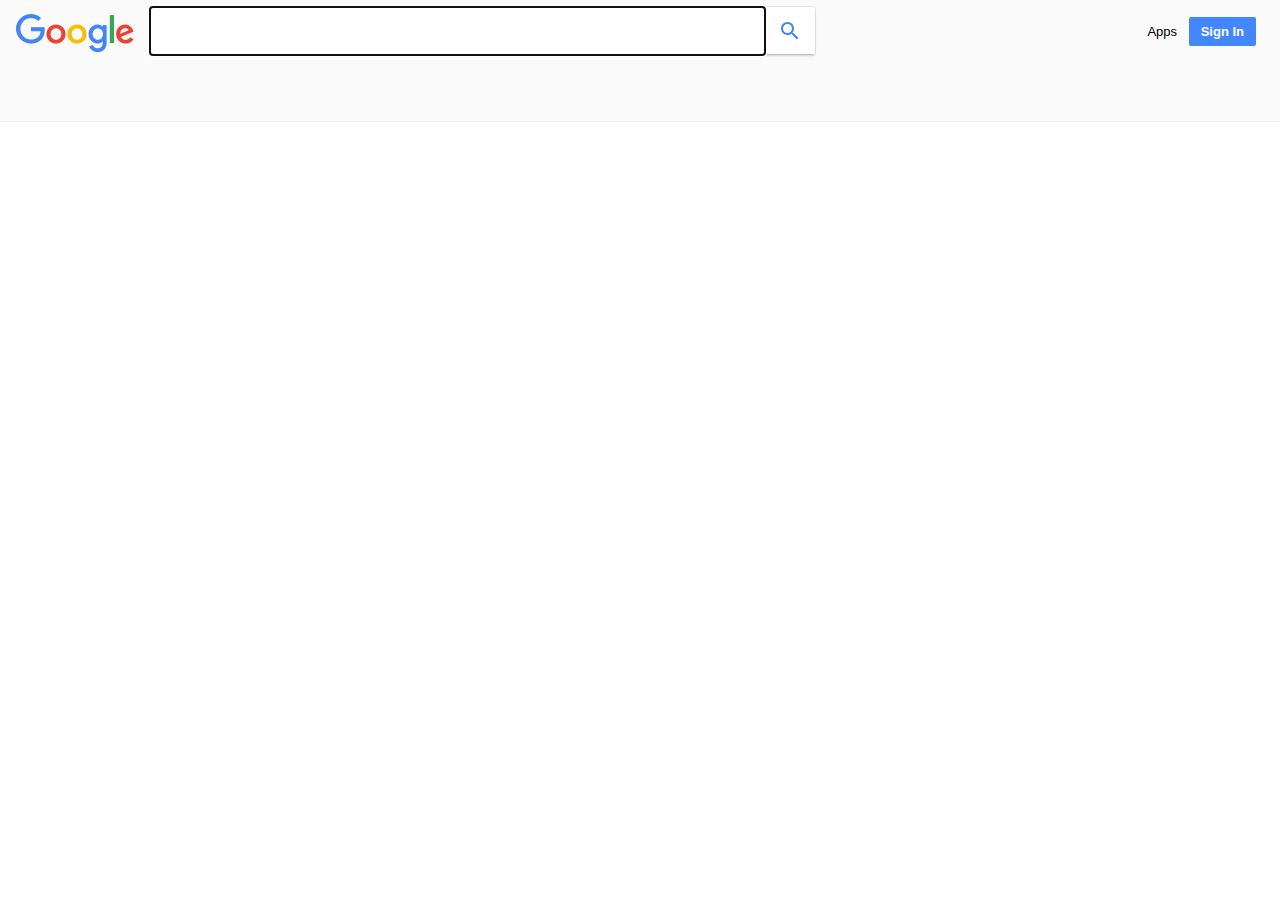
==== search-results.html @ f3285a26 "Style nav-top in header" ====
<!DOCTYPE html>
<html>
	<head>
		<meta charset="utf-8">
		<link href="styles/results.css" rel="stylesheet" type="text/css">

		<title>Kitten - Google Search</title>
	</head>

	<body>
		<div class="container">
			<div class="header">
				<div class="nav-top">
					<a href=""><img src="images/google-logo.png"></a>
					<div class="form-container">
						<form>
							<input type="text" autofocus>
						</form>
						<button>
							<!-- I don't know how to use svg's, so I copied the following code from Google -->
							<svg focusable="false" xmlns="http://www.w3.org/2000/svg" viewBox="0 0 24 24">
								<path d="M15.5 14h-.79l-.28-.27C15.41 12.59 16 11.11 16 9.5 16 5.91 13.09 3 9.5 3S3 5.91 3 9.5 5.91 16 9.5 16c1.61 0 3.09-.59 4.23-1.57l.27.28v.79l5 4.99L20.49 19l-4.99-5zm-6 0C7.01 14 5 11.99 5 9.5S7.01 5 9.5 5 14 7.01 14 9.5 11.99 14 9.5 14z"></path>
							</svg>
						</button>
					</div>
					<div class="nav-top-right">
						<a href="">Apps</a>
						<a href="" id="sign-in-button">Sign In</a>
					</div>
				</div>
				<div class="nav-bot"></div>
			</div>

			<div class="main"></div>
			
			<div class="footer"></div>
		</div>
	</body>
</html>
---- styles/results.css ----
* {
	margin: 0;
	padding: 0;
	font: 13px Arial, sans-serif;
	/* border: 1px solid black; */
}

/* html, body, a, form, .form-container, .nav-top img, svg {
	border: none;
} */





.container {
	width: 100%;
	min-height: 100px; /* Change this to an appropriate size later */
	min-width: 1000px;
	position: absolute;
	top: 0;
	right: 0;
	bottom: 0;
	left: 0;
}





.header {
	width: 100%;
	height: 121px;
	background-color: #fafafa;
	border-bottom: 1px solid #ebebeb;
}

.nav-top {
	height: 50px;
	padding: 7px;
}

.nav-top img {
	width: 120px;
	height: 44px;
	padding: 6px 15px 0 8px;
}

.form-container {
	height: 47px;
	width: 665px;
	position: absolute;
	display: inline-block;
	border-radius: 2px;
	box-shadow: 0 2px 2px 0 rgba(0,0,0,0.16), 0 0 0 1px rgba(0,0,0,0.08);
}

.form-container form {
	display: inline;
}

.form-container input {
	width: 585px;
	background-color: #fff;
	color: #000;
	font-size: 16px;
	border: medium none;
	padding: 15px;
}

.form-container button {
	height: 47px;
	width: 50px;
	float: right;
	background-color: #fff;
	border: medium none;
}

.form-container svg {
	width: 24px;
	vertical-align: middle;
	fill: #4285f4;
}

.nav-top-right {
	height: auto;
	padding: 17px;
	float: right;
}

.nav-top-right a {
	padding: 7px 8px;
	text-decoration: none;
	color: #000;
}

.nav-top-right a:hover {
	text-decoration: underline;
}

#sign-in-button {
  padding-left: 12px;
  padding-right: 12px;
  border-radius: 2px;
  text-align: center;
  font-weight: bold;
  background-color: rgb(67, 135, 253);
  color: white;
}

#sign-in-button:hover {
	text-decoration: none;
}

.nav-bot {
	height: 58px;
}





.main {
	width: 100%;
	height: auto;
	position: absolute;
	top: 122px; /* .header height */
	bottom: 83px; /* .footer height */
}





.footer {
	width: 100%;
	height: 83px;
	position: absolute;
	bottom: 0;
}
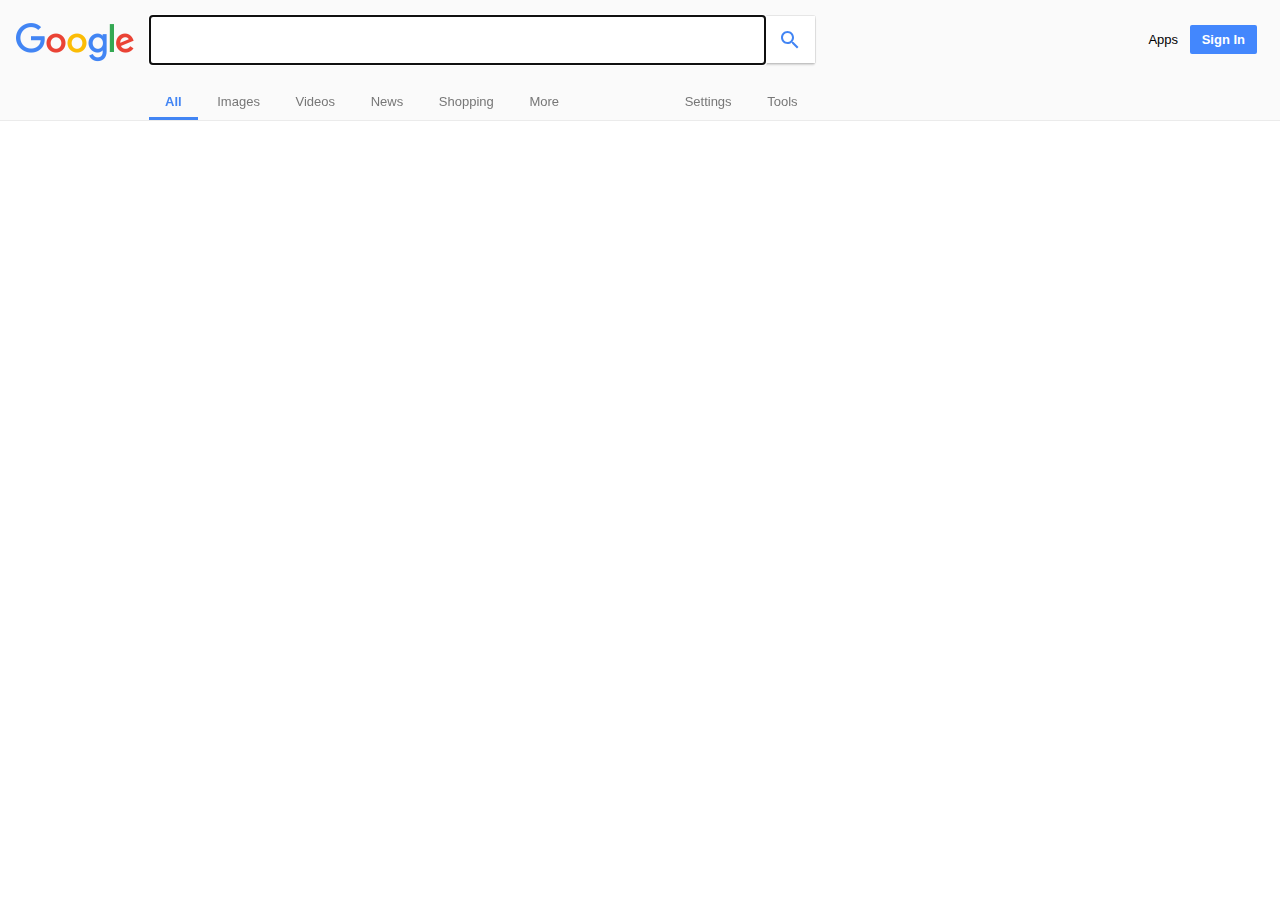
==== commit d772cafd: "Style nav-bot in header, add thoughts to README" ====
--- a/search-results.html
+++ b/search-results.html
@@ -16,7 +16,7 @@
 						<form>
 							<input type="text" autofocus>
 						</form>
-						<button>
+						<button type="submit" value="Search">
 							<!-- I don't know how to use svg's, so I copied the following code from Google -->
 							<svg focusable="false" xmlns="http://www.w3.org/2000/svg" viewBox="0 0 24 24">
 								<path d="M15.5 14h-.79l-.28-.27C15.41 12.59 16 11.11 16 9.5 16 5.91 13.09 3 9.5 3S3 5.91 3 9.5 5.91 16 9.5 16c1.61 0 3.09-.59 4.23-1.57l.27.28v.79l5 4.99L20.49 19l-4.99-5zm-6 0C7.01 14 5 11.99 5 9.5S7.01 5 9.5 5 14 7.01 14 9.5 11.99 14 9.5 14z"></path>
@@ -28,7 +28,18 @@
 						<a href="" id="sign-in-button">Sign In</a>
 					</div>
 				</div>
-				<div class="nav-bot"></div>
+				<div class="nav-bot">
+					<div class="nav-bot-container">
+						<a href="" id="all-link">All</a>
+						<a href="">Images</a>
+						<a href="">Videos</a>
+						<a href="">News</a>
+						<a href="">Shopping</a>
+						<a href="">More</a>
+						<a href="" id="settings-link">Settings</a>
+						<a href="">Tools</a>
+					</div>
+				</div>
 			</div>
 
 			<div class="main"></div>
--- a/styles/results.css
+++ b/styles/results.css
@@ -30,14 +30,14 @@
 
 .header {
 	width: 100%;
-	height: 121px;
+	height: 120px;
 	background-color: #fafafa;
 	border-bottom: 1px solid #ebebeb;
 }
 
 .nav-top {
-	height: 50px;
-	padding: 7px;
+	height: 48px;
+	padding: 16px 7px 0 7px;
 }
 
 .nav-top img {
@@ -84,7 +84,7 @@
 
 .nav-top-right {
 	height: auto;
-	padding: 17px;
+	padding: 16px;
 	float: right;
 }
 
@@ -116,6 +116,34 @@
 	height: 58px;
 }
 
+.nav-bot-container {
+	width: auto;
+	position: absolute;
+	margin: 0 0 0 149px;
+	padding: 30px 0 10px 0;
+}
+
+.nav-bot-container a {
+	padding: 30px 16px 8px 16px;
+	color: #777;
+	text-decoration: none;
+
+}
+
+.nav-bot-container a:hover {
+	color: #222;
+}
+
+#all-link {
+	border-bottom: 3px solid #4285f4;
+	color: #4285f4;
+	font-weight: bold;
+}
+
+#settings-link {
+	margin: 0 0 0 90px;
+}
+
 
 
 
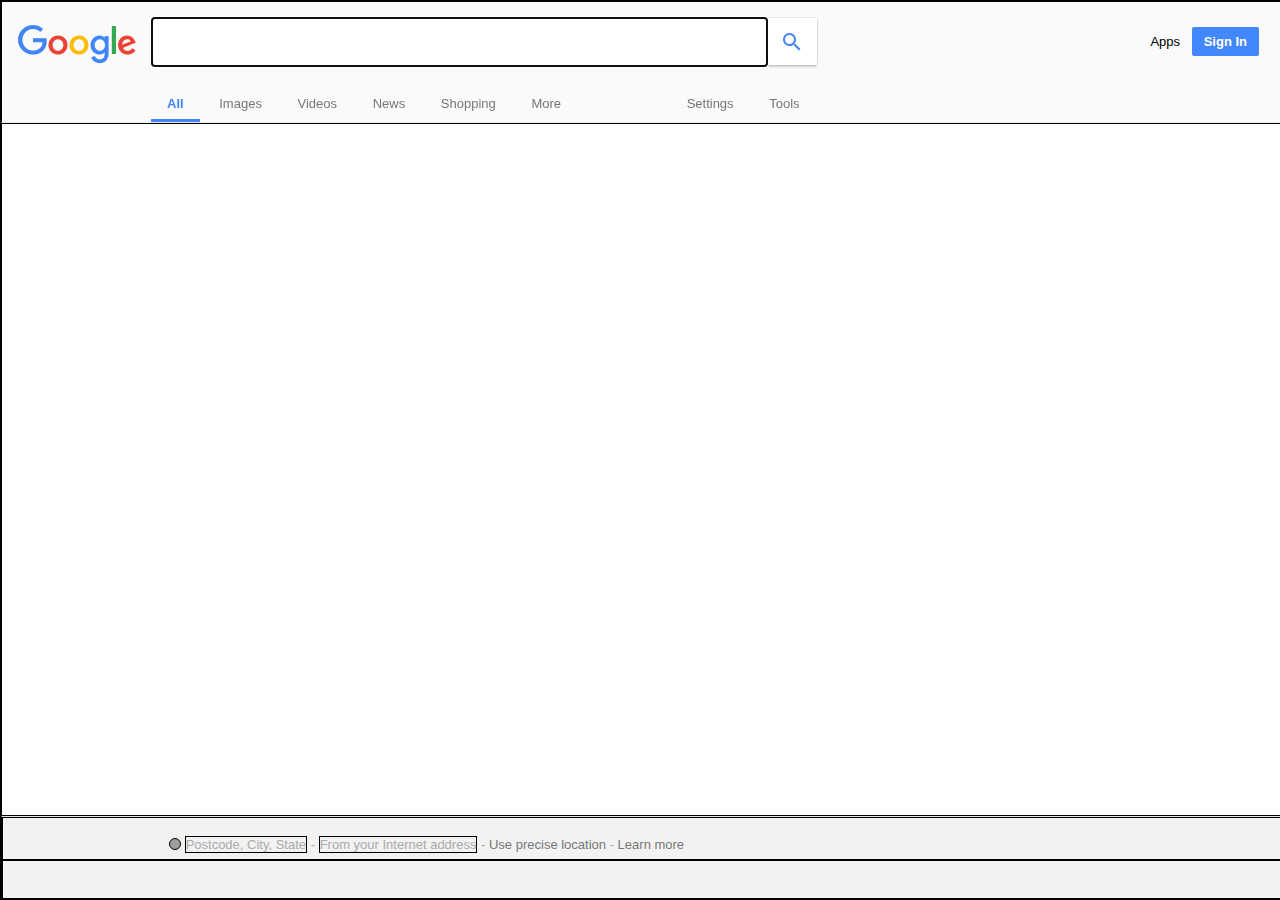
==== commit 3ac28b5c: "Add and style footer-top" ====
--- a/search-results.html
+++ b/search-results.html
@@ -44,7 +44,19 @@
 
 			<div class="main"></div>
 			
-			<div class="footer"></div>
+			<div class="footer">
+				<div class="footer-top">
+					<span id="footer-top-dot"></span>
+					<span>Postcode, City, State</span>
+					-
+					<span>From your Internet address</span>
+					-
+					<a href="">Use precise location</a>
+					-
+					<a href="">Learn more</a>
+				</div>
+				<div class="footer-bot"></div>
+			</div>
 		</div>
 	</body>
 </html>--- a/styles/results.css
+++ b/styles/results.css
@@ -2,12 +2,12 @@
 	margin: 0;
 	padding: 0;
 	font: 13px Arial, sans-serif;
-	/* border: 1px solid black; */
+	border: 1px solid black;
 }
 
-/* html, body, a, form, .form-container, .nav-top img, svg {
+html, body, a, form, .form-container, .nav-top, .nav-top img, svg, .nav-top-right, .nav-bot, .nav-bot-container {
 	border: none;
-} */
+}
 
 
 
@@ -125,12 +125,14 @@
 
 .nav-bot-container a {
 	padding: 30px 16px 8px 16px;
+}
+
+.nav-bot-container a, .footer-top a {
 	color: #777;
 	text-decoration: none;
-
 }
 
-.nav-bot-container a:hover {
+.nav-bot-container a:hover, .footer-top a:hover {
 	color: #222;
 }
 
@@ -162,7 +164,29 @@
 
 .footer {
 	width: 100%;
-	height: 83px;
+	height: 81px; /* Add 2px when removing borders */
 	position: absolute;
 	bottom: 0;
+	background-color: #f2f2f2;
+	border-top: 1px solid #e4e4e4;
+}
+
+.footer-top {
+	height: auto;
+	padding: 14px 0 0 166px;
+	color: #aaa;
+}
+
+#footer-top-dot {
+	width: 10px;
+	height: 10px;
+	display: inline-block;
+	border-radius: 100%;
+	margin: 6px 0 9px 0;
+	background-color: #9e9e9e;
+	vertical-align: middle;
+}
+
+.footer-bot {
+	height: 38px; /* Add 2px when removing borders */
 }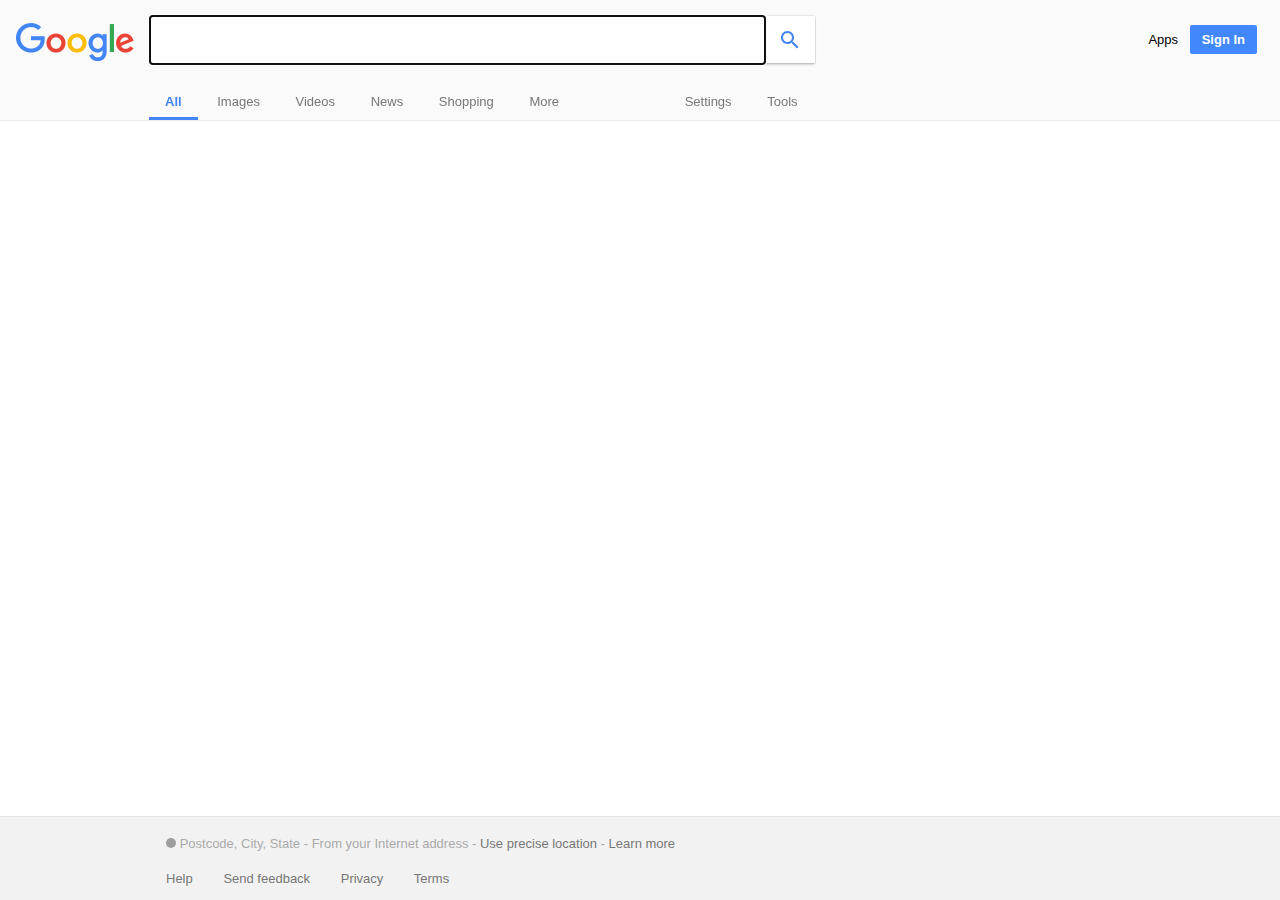
==== commit 663397eb: "Add and style footer-bot" ====
--- a/search-results.html
+++ b/search-results.html
@@ -55,7 +55,12 @@
 					-
 					<a href="">Learn more</a>
 				</div>
-				<div class="footer-bot"></div>
+				<div class="footer-bot">
+					<a href="">Help</a>
+					<a href="">Send feedback</a>
+					<a href="">Privacy</a>
+					<a href="">Terms</a>
+				</div>
 			</div>
 		</div>
 	</body>
--- a/styles/results.css
+++ b/styles/results.css
@@ -2,12 +2,12 @@
 	margin: 0;
 	padding: 0;
 	font: 13px Arial, sans-serif;
-	border: 1px solid black;
+	/* border: 1px solid black; */
 }
 
-html, body, a, form, .form-container, .nav-top, .nav-top img, svg, .nav-top-right, .nav-bot, .nav-bot-container {
+/* html, body, a, form, .form-container, .nav-top, .nav-top img, svg, .nav-top-right, .nav-bot, .nav-bot-container, .footer-top, .footer-bot, span {
 	border: none;
-}
+} */
 
 
 
@@ -127,12 +127,12 @@
 	padding: 30px 16px 8px 16px;
 }
 
-.nav-bot-container a, .footer-top a {
+.nav-bot-container a, .footer-top a, .footer-bot a {
 	color: #777;
 	text-decoration: none;
 }
 
-.nav-bot-container a:hover, .footer-top a:hover {
+.nav-bot-container a:hover, .footer-top a:hover, .footer-bot a:hover {
 	color: #222;
 }
 
@@ -154,8 +154,8 @@
 	width: 100%;
 	height: auto;
 	position: absolute;
-	top: 122px; /* .header height */
-	bottom: 83px; /* .footer height */
+	top: 122px; /* .header height + border-bottom */
+	bottom: 84px; /* .footer height + border-top */
 }
 
 
@@ -164,7 +164,7 @@
 
 .footer {
 	width: 100%;
-	height: 81px; /* Add 2px when removing borders */
+	height: 83px;
 	position: absolute;
 	bottom: 0;
 	background-color: #f2f2f2;
@@ -173,7 +173,7 @@
 
 .footer-top {
 	height: auto;
-	padding: 14px 0 0 166px;
+	padding: 15px 0 0 166px;
 	color: #aaa;
 }
 
@@ -188,5 +188,10 @@
 }
 
 .footer-bot {
-	height: 38px; /* Add 2px when removing borders */
+	height: auto;
+	padding: 14px 0 14px 166px;
+}
+
+.footer-bot a {
+	padding-right: 27px;
 }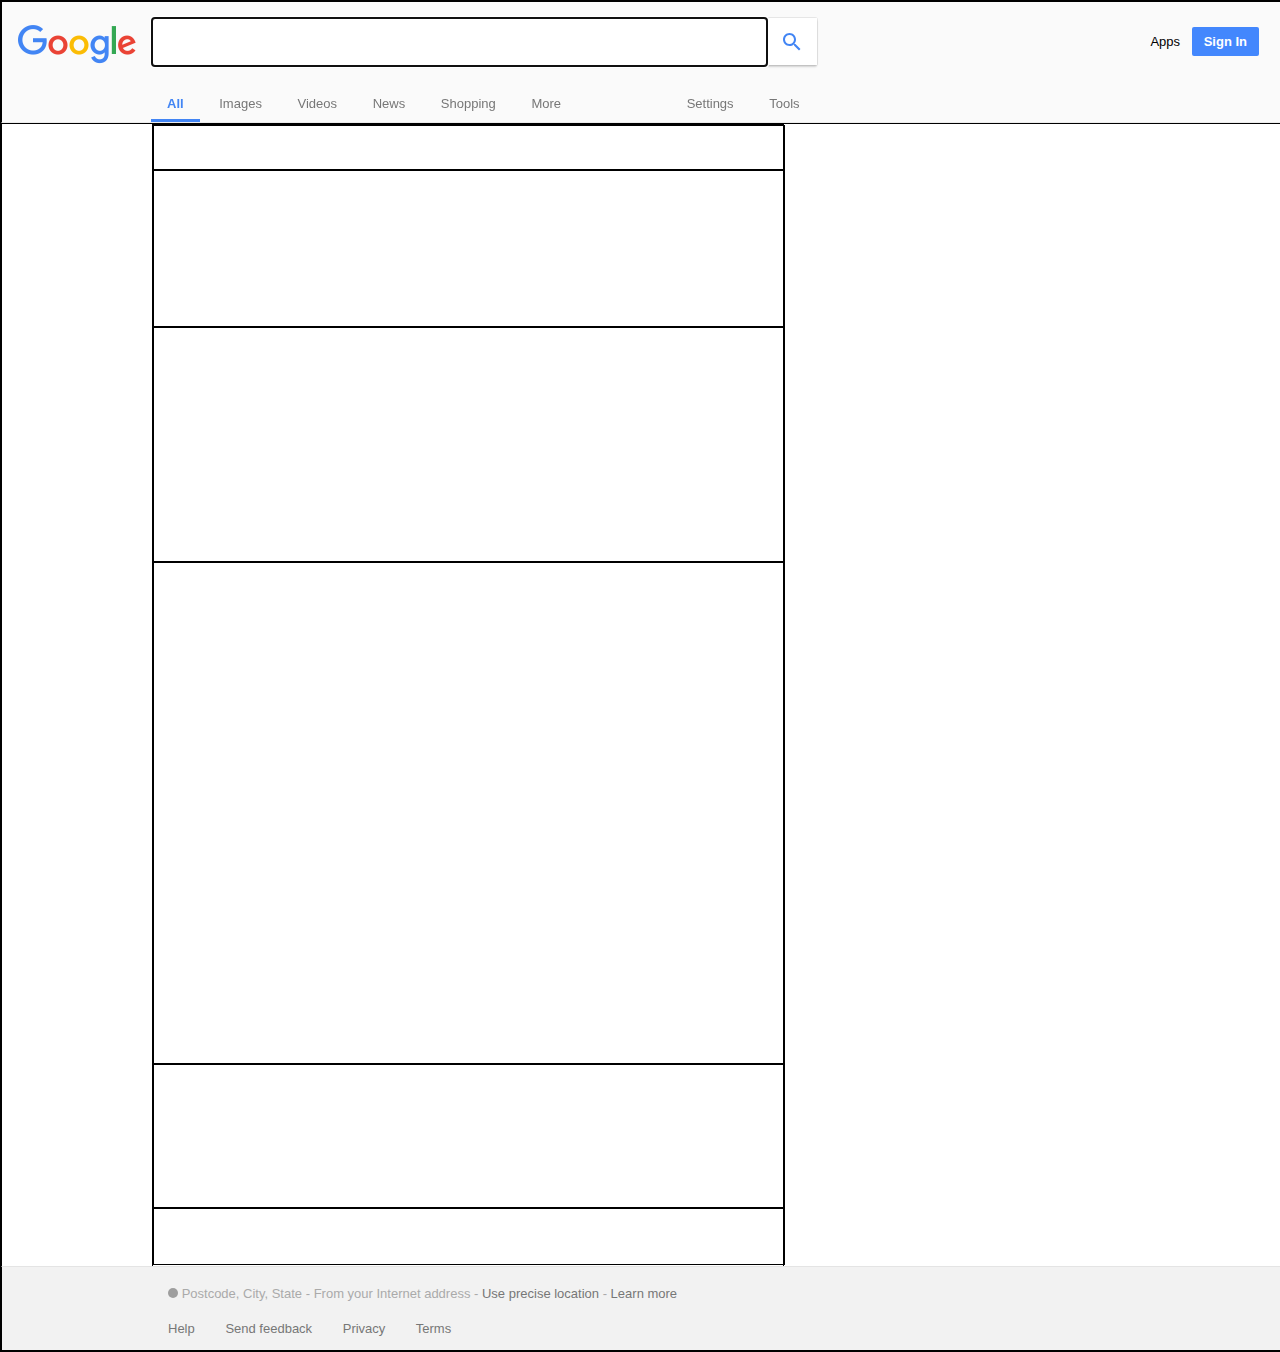
==== commit 05a7673a: "Add div containers to center-column" ====
--- a/search-results.html
+++ b/search-results.html
@@ -42,7 +42,16 @@
 				</div>
 			</div>
 
-			<div class="main"></div>
+			<div class="main">
+				<div class="center-column">
+					<div class="results-stats"></div>
+					<div class="images"></div>
+					<div class="twitter"></div>
+					<div class="search-results"></div>
+					<div class="related-searches"></div>
+					<div class="page-numbers"></div>
+				</div>
+			</div>
 			
 			<div class="footer">
 				<div class="footer-top">
--- a/styles/results.css
+++ b/styles/results.css
@@ -2,12 +2,12 @@
 	margin: 0;
 	padding: 0;
 	font: 13px Arial, sans-serif;
-	/* border: 1px solid black; */
-}
-
-/* html, body, a, form, .form-container, .nav-top, .nav-top img, svg, .nav-top-right, .nav-bot, .nav-bot-container, .footer-top, .footer-bot, span {
-	border: none;
-} */
+	border: 1px solid black; /* Temporary */
+}
+
+html, body, a, form, .form-container, .nav-top, .nav-top img, svg, .nav-top-right, .nav-bot, .nav-bot-container, .footer-top, .footer-top span, .footer-bot {
+	border: none; /* Temporary */
+}
 
 
 
@@ -15,7 +15,7 @@
 
 .container {
 	width: 100%;
-	min-height: 100px; /* Change this to an appropriate size later */
+	min-height: 1350px; /* Change this to an appropriate size later */
 	min-width: 1000px;
 	position: absolute;
 	top: 0;
@@ -158,6 +158,42 @@
 	bottom: 84px; /* .footer height + border-top */
 }
 
+.center-column {
+	width: 630px;
+	height: 100%;
+	position: absolute;
+	margin-left: 150px;
+}
+
+.results-stats {
+	width: 100%;
+	height: 43px;
+}
+
+.images {
+	width: 100%;
+	height: 155px;
+}
+
+.twitter {
+	width: 100%;
+	height: 233px;
+}
+
+.search-results {
+	width: 100%;
+	height: 500px;
+}
+
+.related-searches {
+	width: 100%;
+	height: 142px;
+}
+
+.page-numbers {
+	width: 100%;
+	height: 55px;
+}
 
 
 
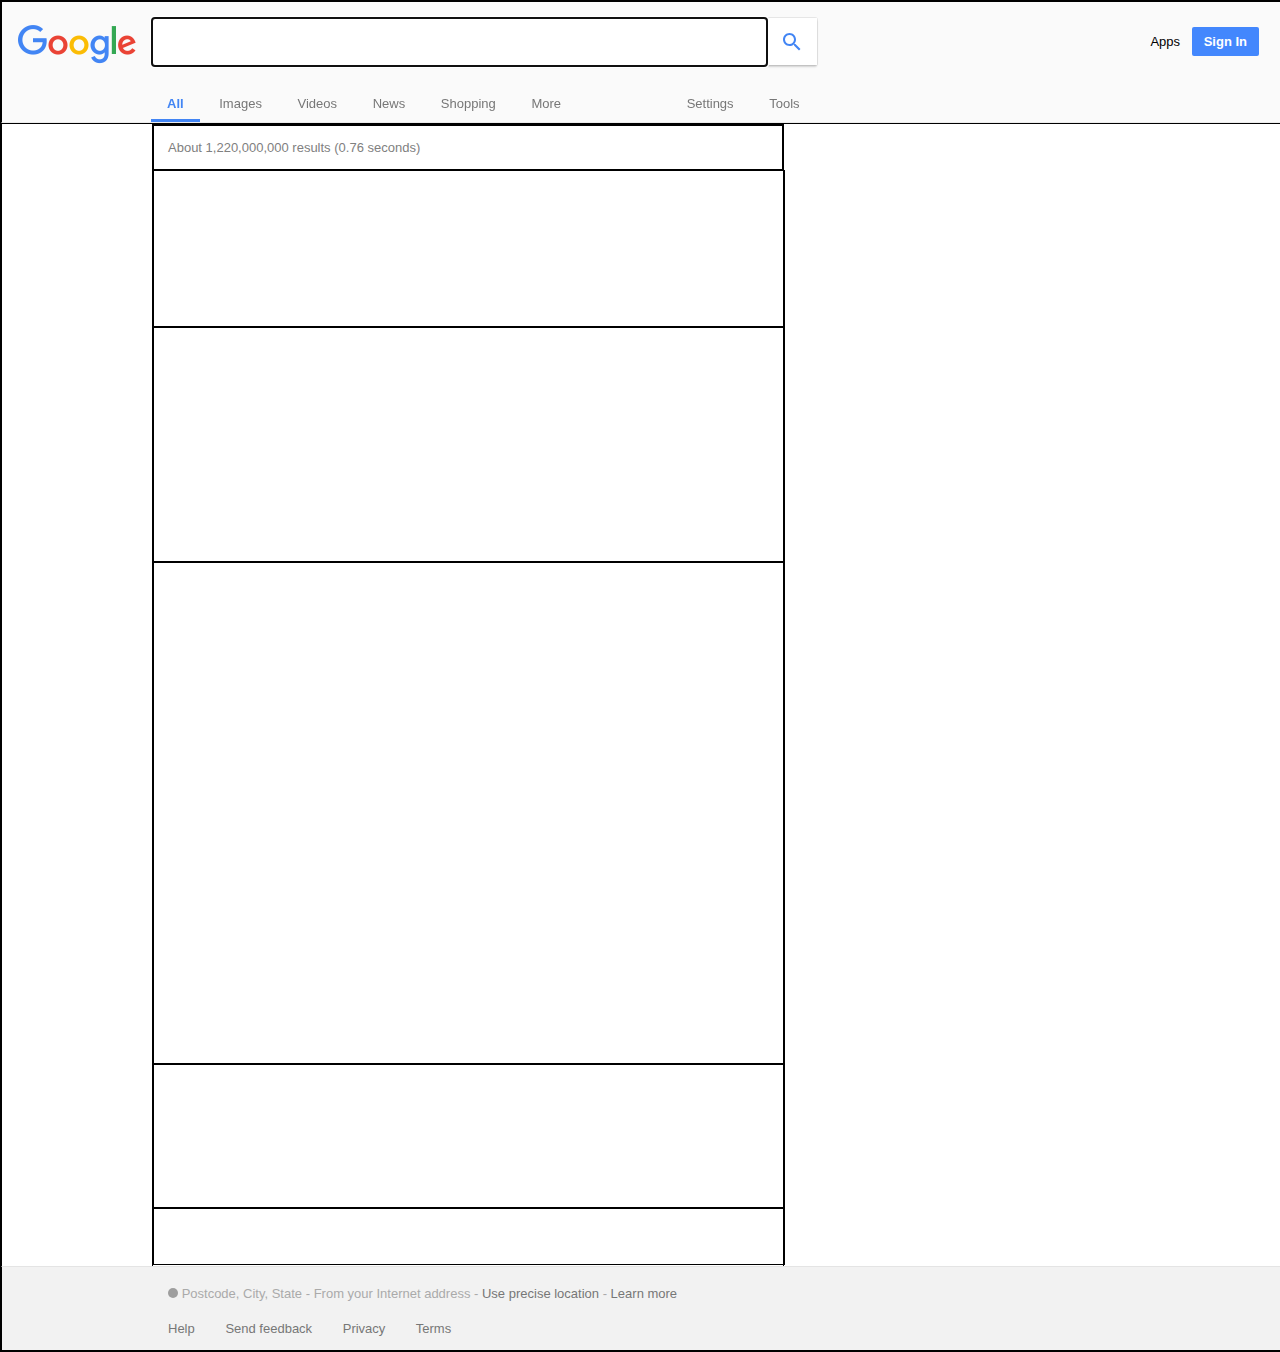
==== commit 075b216c: "Style results-stats" ====
--- a/search-results.html
+++ b/search-results.html
@@ -44,7 +44,9 @@
 
 			<div class="main">
 				<div class="center-column">
-					<div class="results-stats"></div>
+					<div class="results-stats">
+						About 1,220,000,000 results (0.76 seconds)
+					</div>
 					<div class="images"></div>
 					<div class="twitter"></div>
 					<div class="search-results"></div>
--- a/styles/results.css
+++ b/styles/results.css
@@ -166,8 +166,10 @@
 }
 
 .results-stats {
-	width: 100%;
-	height: 43px;
+	width: auto;
+	height: auto;
+	padding: 14px;
+	color: #808080;
 }
 
 .images {
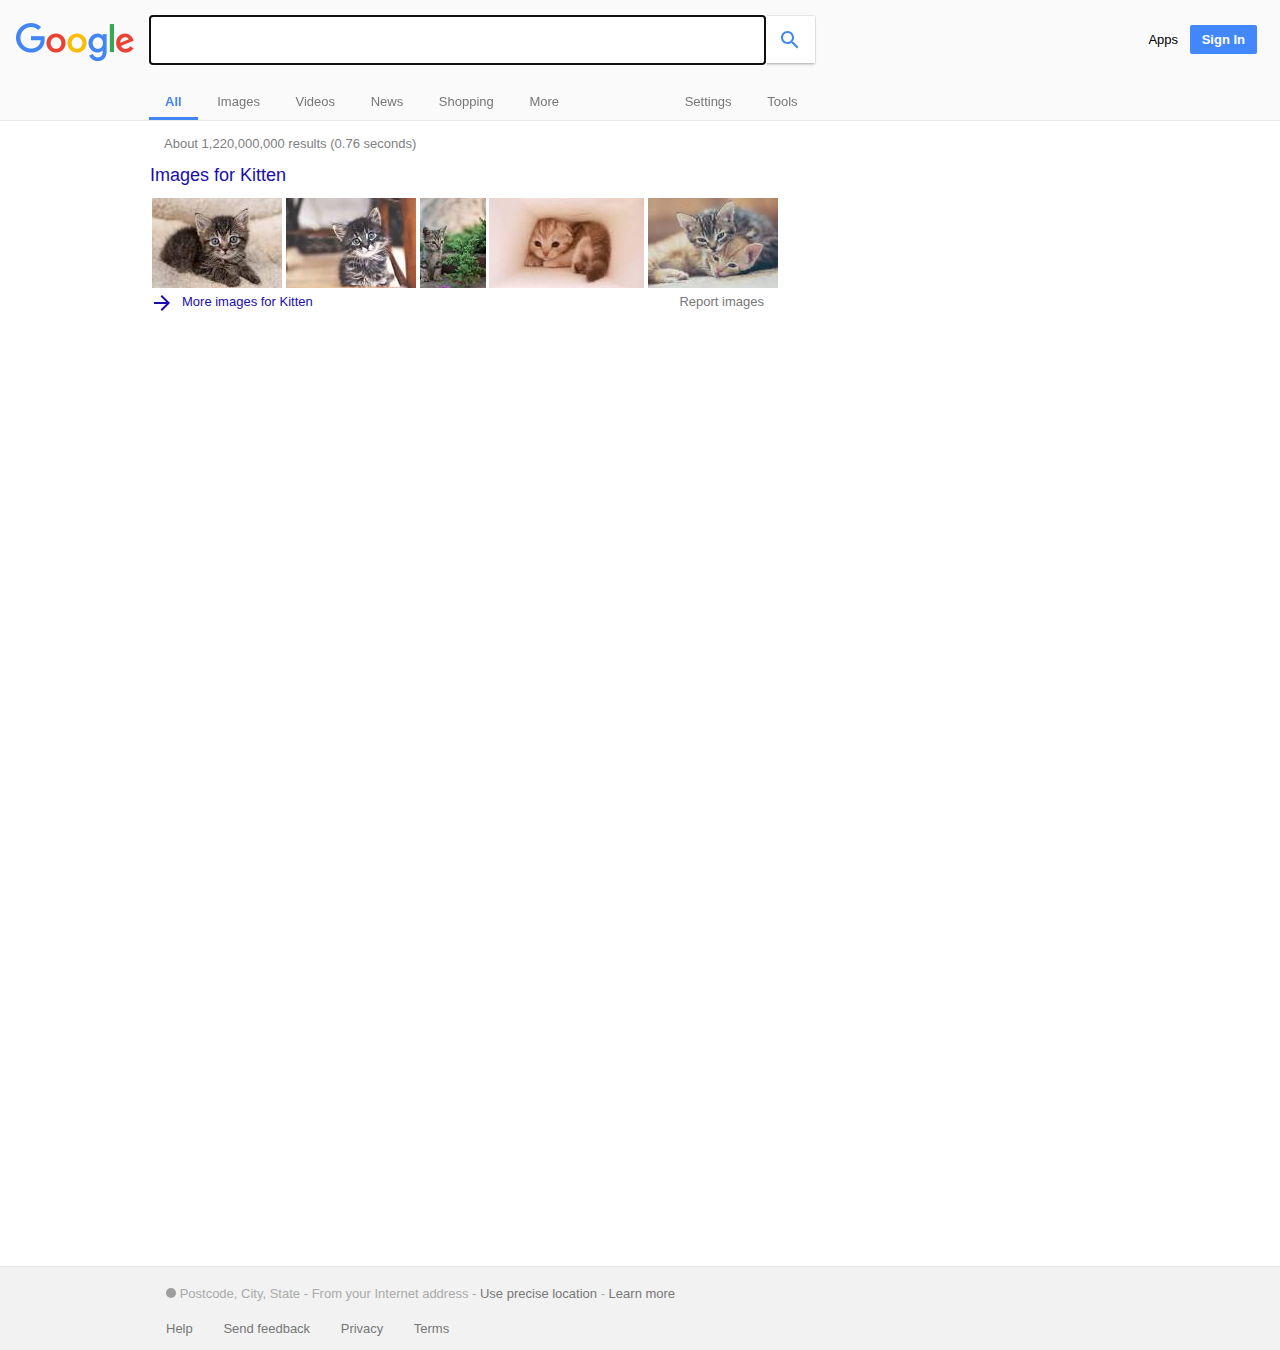
==== commit 55320bf6: "Add and style image search results" ====
--- a/search-results.html
+++ b/search-results.html
@@ -47,7 +47,42 @@
 					<div class="results-stats">
 						About 1,220,000,000 results (0.76 seconds)
 					</div>
-					<div class="images"></div>
+					<div class="images">
+						<div class="images-top">
+							<a href=""><h3>Images for Kitten</h3></a>
+						</div>
+						<div class="kitten-images">
+							<div class="kittens">
+								<a href=""><img src="images/kitten1.jpeg"></a>
+							</div>
+							<div class="kittens">
+								<a href=""><img src="images/kitten2.jpeg"></a>
+							</div>
+							<div class="kittens">
+								<a href=""><img src="images/kitten3.jpeg"></a>
+							</div>
+							<div class="kittens">
+								<a href=""><img src="images/kitten4.jpeg"></a>
+							</div>
+							<div class="kittens">
+								<a href=""><img src="images/kitten5.jpeg"></a>
+							</div>
+						</div>
+						<div class="images-bot">
+							<a href="">
+								<!-- I don't know how to use svg's, so I copied the following code from Google -->
+								<svg id="svg-arrow" focusable="false" xmlns="http://www.w3.org/2000/svg" viewBox="0 0 24 24">
+									<path d="M12 4l-1.41 1.41L16.17 11H4v2h12.17l-5.58 5.59L12 20l8-8z"></path>
+								</svg>
+								<span id="more-images">
+									More images for Kitten
+								</span>
+								<span id="report-images">
+									Report images
+								</span>
+							</a>
+						</div>
+					</div>
 					<div class="twitter"></div>
 					<div class="search-results"></div>
 					<div class="related-searches"></div>
--- a/styles/results.css
+++ b/styles/results.css
@@ -2,11 +2,16 @@
 	margin: 0;
 	padding: 0;
 	font: 13px Arial, sans-serif;
-	border: 1px solid black; /* Temporary */
-}
-
-html, body, a, form, .form-container, .nav-top, .nav-top img, svg, .nav-top-right, .nav-bot, .nav-bot-container, .footer-top, .footer-top span, .footer-bot {
-	border: none; /* Temporary */
+
+	/* border: 1px solid black; */
+}
+
+/* html, body, a, form, .form-container, .nav-top, .nav-top img, svg, .nav-top-right, .nav-bot, .nav-bot-container, .footer-top, .footer-top span, .footer-bot, .kittens, .kittens img, h3 {
+	border: none;
+} */
+
+a {
+	text-decoration: none;
 }
 
 
@@ -127,12 +132,12 @@
 	padding: 30px 16px 8px 16px;
 }
 
-.nav-bot-container a, .footer-top a, .footer-bot a {
+.nav-bot-container a, .footer-top a, .footer-bot a, #report-images {
 	color: #777;
 	text-decoration: none;
 }
 
-.nav-bot-container a:hover, .footer-top a:hover, .footer-bot a:hover {
+.nav-bot-container a:hover, .footer-top a:hover, .footer-bot a:hover, #report-images:hover {
 	color: #222;
 }
 
@@ -174,7 +179,57 @@
 
 .images {
 	width: 100%;
-	height: 155px;
+	height: auto;
+}
+
+.images-top a, #more-images {
+	color: #1a0dab;
+}
+
+.images-top {
+	padding-bottom: 12px;
+}
+
+.images-top h3 {
+	font-size: 18px;
+}
+
+.kitten-images {
+	text-align: center;
+}
+
+.kittens {
+	width: auto;
+	height: 90px;
+	display: inline-block;
+	overflow: hidden;
+}
+
+.kittens img {
+	margin-left: -5px;
+}
+
+.images-bot {
+	height: 24px;
+}
+
+.images-bot svg {
+	fill: #1a0dab;
+}
+
+#more-images {
+	position: absolute;
+	margin: 3px 0 3px 8px;
+}
+
+#report-images {
+	margin: 3px 16px 3px 8px;
+	float: right;
+}
+
+#svg-arrow {
+	width: 24px;
+	height: 24px;
 }
 
 .twitter {
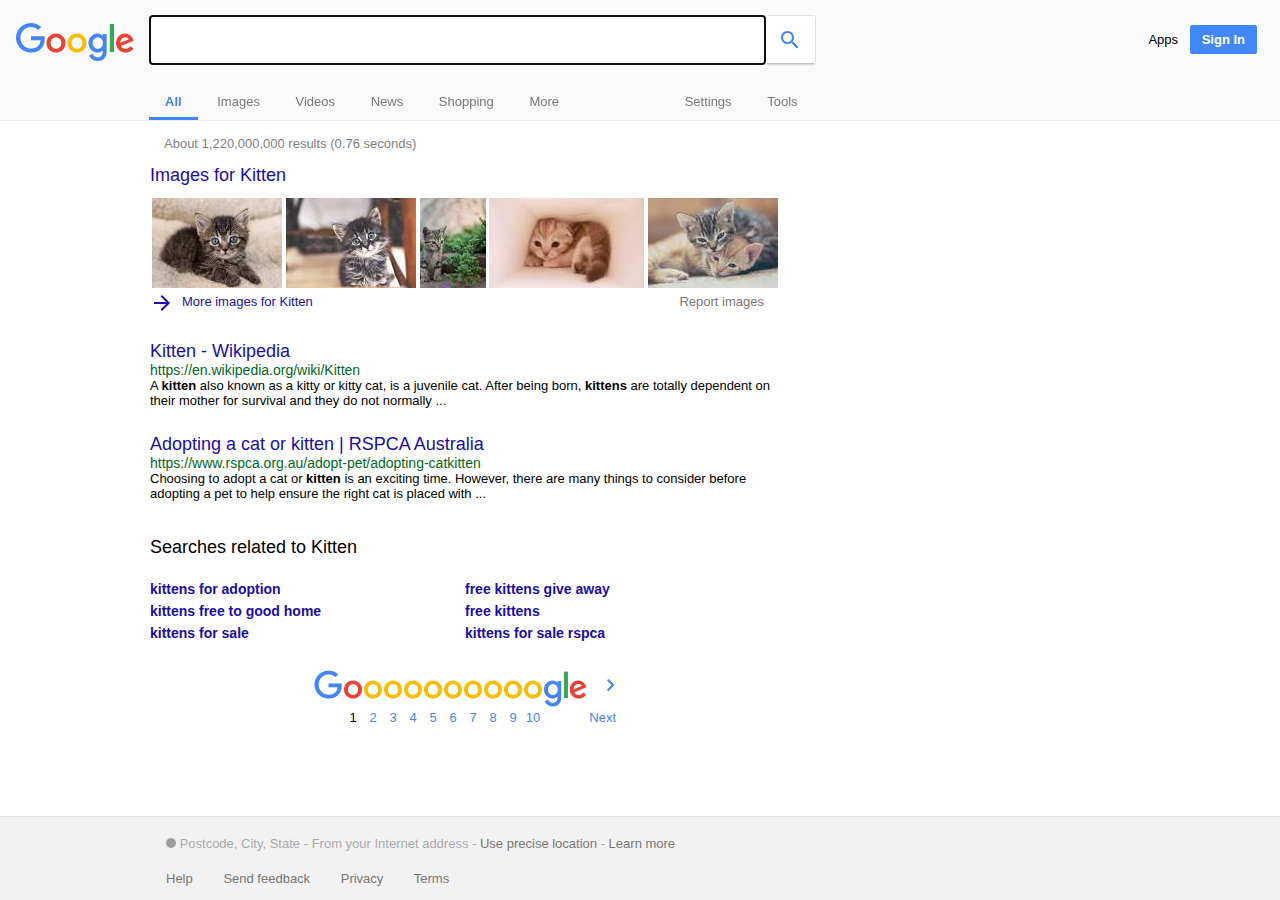
==== commit 2d18f5d0: "Add and style search-results, related-searches, and page-numbers" ====
--- a/search-results.html
+++ b/search-results.html
@@ -83,10 +83,106 @@
 							</a>
 						</div>
 					</div>
-					<div class="twitter"></div>
-					<div class="search-results"></div>
-					<div class="related-searches"></div>
-					<div class="page-numbers"></div>
+					<div class="search-results">
+						<div class="result">
+							<a href=""><h3>Kitten - Wikipedia</h3></a>
+							<p class="search-results-link">https://en.wikipedia.org/wiki/Kitten</p>
+							<p>A <em>kitten</em> also known as a kitty or kitty cat, is a juvenile cat. After being born, <em>kittens</em> are totally dependent on their mother for survival and they do not normally ...</p>
+						</div>
+						<div class="result">
+							<a href=""><h3>Adopting a cat or kitten | RSPCA Australia</h3></a>
+							<p class="search-results-link">https://www.rspca.org.au/adopt-pet/adopting-catkitten</p>
+							<p>Choosing to adopt a cat or <em>kitten</em> is an exciting time. However, there are many things to consider before adopting a pet to help ensure the right cat is placed with ...</p>
+						</div>
+					</div>
+					<div class="related-searches">
+						<h3>Searches related to Kitten</h3>
+						<div class="related-searches-column1">
+							<p><a href="">kittens for adoption</a></p>
+							<p><a href="">kittens free to good home</a></p>
+							<p><a href="">kittens for sale</a></p>
+						</div>
+						<div class="related-searches-column2">
+							<p><a href="">free kittens give away</a></p>
+							<p><a href="">free kittens</a></p>
+							<p><a href="">kittens for sale rspca</a></p>
+						</div>
+					</div>
+					<div class="page-numbers">
+						<table>
+							<tbody>
+								<tr>
+									<td>
+										<img src="images/g.png">
+									</td>
+									<td>
+										<img src="images/o1.png">
+										<p>1</p>
+									</td>
+									<td>
+										<a href="">
+										<img src="images/o2.png">
+										<p>2</p>
+										</a>
+									</td>
+									<td>
+										<a href="">
+										<img src="images/o2.png">
+										<p>3</p>
+										</a>
+									</td>
+									<td>
+										<a href="">
+										<img src="images/o2.png">
+										<p>4</p>
+										</a>
+									</td>
+									<td>
+										<a href="">
+										<img src="images/o2.png">
+										<p>5</p>
+										</a>
+									</td>
+									<td>
+										<a href="">
+										<img src="images/o2.png">
+										<p>6</p>
+										</a>
+									</td>
+									<td>
+										<a href="">
+										<img src="images/o2.png">
+										<p>7</p>
+										</a>
+									</td>
+									<td>
+										<a href="">
+										<img src="images/o2.png">
+										<p>8</p>
+										</a>
+									</td>
+									<td>
+										<a href="">
+										<img src="images/o2.png">
+										<p>9</p>
+										</a>
+									</td>
+									<td>
+										<a href="">
+										<img src="images/o2.png">
+										<p>10</p>
+										</a>
+									</td>
+									<td>
+										<a href="">
+										<img src="images/gle.png">
+										<p style="text-align: right">Next</p>
+										</a>
+									</td>
+								</tr>
+							</tbody>
+						</table>
+					</div>
 				</div>
 			</div>
 			
--- a/styles/results.css
+++ b/styles/results.css
@@ -2,16 +2,15 @@
 	margin: 0;
 	padding: 0;
 	font: 13px Arial, sans-serif;
-
-	/* border: 1px solid black; */
-}
-
-/* html, body, a, form, .form-container, .nav-top, .nav-top img, svg, .nav-top-right, .nav-bot, .nav-bot-container, .footer-top, .footer-top span, .footer-bot, .kittens, .kittens img, h3 {
-	border: none;
-} */
+}
 
 a {
 	text-decoration: none;
+	color: #1a0dab;
+}
+
+h3 {
+	font-size: 18px;
 }
 
 
@@ -20,7 +19,7 @@
 
 .container {
 	width: 100%;
-	min-height: 1350px; /* Change this to an appropriate size later */
+	min-height: 842px; /* Change this to an appropriate size later */
 	min-width: 1000px;
 	position: absolute;
 	top: 0;
@@ -99,7 +98,7 @@
 	color: #000;
 }
 
-.nav-top-right a:hover {
+.nav-top-right a:hover, .related-searches a:hover, .page-numbers table tr td a:hover {
 	text-decoration: underline;
 }
 
@@ -170,6 +169,10 @@
 	margin-left: 150px;
 }
 
+.images, .result, .related-searches {
+	margin-bottom: 26px;
+}
+
 .results-stats {
 	width: auto;
 	height: auto;
@@ -188,10 +191,6 @@
 
 .images-top {
 	padding-bottom: 12px;
-}
-
-.images-top h3 {
-	font-size: 18px;
 }
 
 .kitten-images {
@@ -232,24 +231,67 @@
 	height: 24px;
 }
 
-.twitter {
-	width: 100%;
-	height: 233px;
-}
-
 .search-results {
 	width: 100%;
-	height: 500px;
+	/* height: 500px; */
+	height: auto;
+}
+
+.search-results em {
+	font-weight: bold;
+}
+
+.search-results-link {
+	color: #006621;
+	font-size: 14px;
 }
 
 .related-searches {
 	width: 100%;
-	height: 142px;
+	height: auto;
+}
+
+.related-searches h3 {
+	padding-top: 10px;
+	padding-bottom: 20px;
+}
+
+.related-searches p {
+	padding: 3px 0;
+}
+
+.related-searches a {
+	font-weight: bold;
+	font-size: 14px;
+}
+
+.related-searches-column1, .related-searches-column2 {
+	width: 50%;
+	display: inline-block;
+}
+
+.related-searches-column2 {
+	position: absolute;
+	float: right;
 }
 
 .page-numbers {
 	width: 100%;
 	height: 55px;
+}
+
+.page-numbers table {
+	border-collapse: collapse;
+	margin: 0 auto;
+}
+
+.page-numbers table tr td {
+	vertical-align: baseline;
+	text-align: center;
+}
+
+.page-numbers table tr td a {
+	color: #4285f4;
 }
 
 
